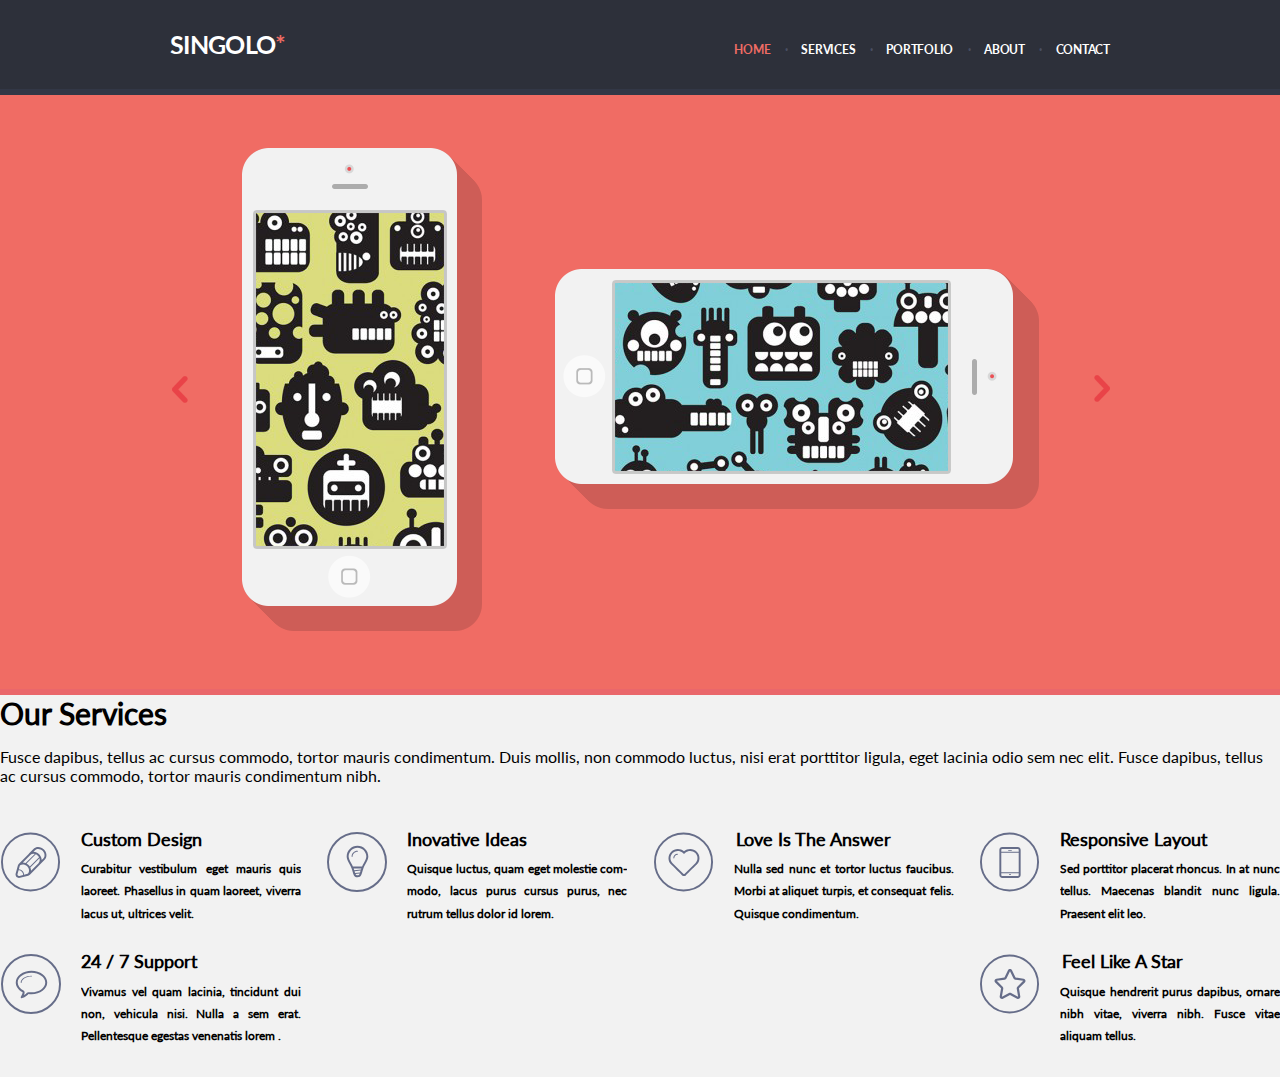
==== singolo1.html @ fba2b155 "Revert "fix: text2"" ====
<!doctype html>
<html lang="en">

<head>
    <meta charset="UTF-8">
    <meta http-equiv="X-UA-Compatible" content="ie=edge">
    <link rel="stylesheet" href="singolo1.css">
    <title>Singolo</title>
</head>

<body>
    <div class="header">
        <header>
            <div class="logo">
                Singolo
                <span>*</span>
            </div>
            <nav>
                <a class="check">Home</a>
                <a href="#">Services</a>
                <a href="#">Portfolio</a>
                <a href="#">About</a>
                <a href="#">Contact</a>
            </nav>
        </header>
    </div>

    <div class="slider-container">
        <section class="slider">
            <h2>Image Gallery</h2>
            <a href="#" class="arrow-1">
                <img width="16" height="27" src="assets/arrow-1.png" alt="">
            </a>
            <div class="images">
                <img width="240" height="483" src="assets/iphone1.png" alt="">
                <img width="484" height="240" src="assets/iphone2.png" alt="">
            </div>
            <a href="#" class="arrow-2">
                <img width="16" height="27" src="assets/arrow-2.png" alt="">
            </a>
        </section>
    </div>

    <div class="services-container">
        <section class="servicesz">
            <h1>Our Services</h1>
            <p>Fusce dapibus, tellus ac cursus commodo, tortor mauris condimentum. Duis mollis, non commodo luctus, nisi erat porttitor ligula, eget lacinia odio sem nec elit. Fusce dapibus, tellus ac cursus commodo, tortor mauris condimentum nibh.</p>

            <div class="details">
                <div class="detail">
                    <img class="img1" src="assets/design.svg" alt="">
                    <div class="text">
                        <h2>Custom Design</h2>
                        <p>Curabitur vestibulum eget mauris quis laoreet. Phasellus in quam laoreet, viverra lacus ut, ultrices velit.</p>
                    </div>
                </div>

                <div class="detail">
                    <img class="img1" src="assets/ideas.svg" alt="">
                    <div class="text">
                        <h2>Inovative Ideas</h2>
                        <p>Quisque luctus, quam eget molestie commodo, lacus purus cursus purus, nec rutrum tellus dolor id lorem.</p>
                    </div>
                </div>

                <div class="detail">
                    <img class="img1" src="assets/love.svg" alt="">
                    <div class="text">
                        <h2>Love Is The Answer</h2>
                        <p>Nulla sed nunc et tortor luctus faucibus. Morbi at aliquet turpis, et consequat felis. Quisque condimentum.</p>
                    </div>
                </div>

                <div class="detail">
                    <img class="img1" src="assets/phone.svg" alt="">
                    <div class="text">
                        <h2>Responsive Layout</h2>
                        <p>Sed porttitor placerat rhoncus. In at nunc tellus. Maecenas blandit nunc ligula. Praesent elit leo.</p>
                    </div>
                </div>

                <div class="detail">
                    <img class="img1" src="assets/support.svg" alt="">
                    <div class="text">
                        <h2>24 / 7 Support</h2>
                        <p>Vivamus vel quam lacinia, tincidunt dui non, vehicula nisi. Nulla a sem erat. Pellen&shy;­tesque egestas venenatis lorem .
                        </p>
                    </div>
                </div>

                <div class="detail">
                    <img class="img1" src="assets/star.svg" alt="">
                    <div class="text">
                        <h2>Feel Like A Star</h2>
                        <p>Quisque hendrerit purus dapibus, ornare nibh vitae, viverra nibh. Fusce vitae aliquam tellus.</p>
                    </div>
                </div>

            </div>
        </section>
    </div>

</body>

</html>
---- singolo1.css ----
body {
    margin: 0;
    padding: 0;
    font-family: "Lato Regular", "Arial", sans-serif;
    background-color: #ffffff;
}

.header {
    width: 100%;
    background-color: #2d303a;
    border-bottom: 6px solid #323746;
}

.slider-container {
    width: 100%;
    background-color: #f06c64;
    border-bottom: 6px solid #ea676b;
}

.services-container {
    width: 100%;
    background-color: #f2f2f2;
    border-bottom: 6px solid white;
}

header {
    width: 100%;
    max-width: 1020px;
    margin: 0 auto;
    padding-left: 40px;
    padding-right: 40px;
    display: flex;
    justify-content: space-between;
    padding-top: 29px;
    padding-bottom: 30px;
    font-family: "Lato Bold", "Arial", sans-serif;
    text-transform: uppercase;
    letter-spacing: -0.042em;
    box-sizing: border-box;
}

.logo {
    font-size: 25px;
    color: #ffffff;
}

.logo span {
    margin-left: -6px;
    color: #f06c64;
}

nav {
    margin-top: 9px;
    letter-spacing: -0.015em;
    white-space: nowrap;
}

nav a {
    position: relative;
    font-size: 12px;
    text-decoration: none;
    color: #f06c64;
    ;
}

nav a:not(.check) {
    margin-left: 2.26em;
    color: #ffffff;
}

nav a:not(.check):hover {
    color: #f06c64;
    ;
}

nav a+a:before {
    content: "·";
    position: absolute;
    top: 0;
    left: -1.35em;
    color: #494e62;
    border-radius: 50%;
}


/*слайдер*/

section.slider {
    width: 100%;
    max-width: 1020px;
    margin: 0 auto;
    padding-left: 40px;
    padding-right: 40px;
    box-sizing: border-box;
    padding-top: 53px;
    padding-bottom: 58px;
    display: flex;
    justify-content: space-between;
    align-items: center;
}

.slider>* {
    display: inline-block;
    vertical-align: middle;
}

.slider>h2 {
    display: none;
}

.slider>a {
    position: relative;
    padding: 150px 0;
}

.slider>a.arrow-1:hover {
    opacity: 0.7;
}

.slider>a.arrow-2:hover {
    opacity: 0.7;
}

.slider>a.arrow-1 {
    position: relative;
    left: 2px;
    margin-bottom: -3px;
}

.slider>.images {
    margin: 0 auto;
    width: calc(100% - 16px*2);
}

.slider>.images>img {
    margin-left: 56px;
    vertical-align: middle;
}

.slider>.images>img:nth-child(2) {
    margin-bottom: 1px;
    margin-left: 69px;
}


/*детали*/

.details {
    display: flex;
    justify-content: space-between;
    flex-wrap: wrap;
    margin-top: 47px;
    padding-left: 1px;
}

.details h2 {
    margin-block-start: 0;
    margin-block-end: 0;
    font-size: 18px;
    line-height: 0.8em;
}

.detail {
    display: flex;
    justify-content: space-between;
    margin-bottom: 31px;
}

.detail .text {
    margin-left: 20px;
    width: 220px;
}

.detail .text p {
    font-weight: 600;
    margin-block-start: 12px;
    margin-block-end: 0;
    max-height: 65px;
    overflow: hidden;
    font-size: 12px;
    line-height: 1.84em;
    text-align: justify;
    hyphens: auto;
}

.detail:last-child div.text p {
    letter-spacing: normal;
    hyphens: none;
}

.detail:nth-child(3n) div.text h2 {
    margin-left: 2px;
}


/*сервисы*/

.services {
    padding-left: 40px;
    padding-right: 40px;
    box-sizing: border-box;
    padding-top: 59px;
    padding-bottom: 30px;
    width: 100%;
    max-width: 1020px;
    margin: 0 auto;
}

h1 {
    font-size: 30px;
    margin-block-start: 0;
    margin-block-end: 0;
}

.services p {
    letter-spacing: 0.28px;
    font-size: 18px;
    line-height: 1.7;
    word-spacing: 3.6px;
    word-spacing: -2px;
    text-align: justify;
    margin-block-start: 18px;
    margin-block-end: 0;
    font-family: "Lato Light", "Arial", sans-serif;
}

.services p {
    color: #767e9e;
}

.services h1 {
    font-family: "Lato Black", "Arial", sans-serif;
    letter-spacing: -0.006em;
    color: #666d89;
}

.services h2 {
    font-family: "Lato Black", "Arial", sans-serif;
    letter-spacing: -0.006em;
    color: #666d89;
}

.img1 {
    width: 60px;
    height: 60px;
}


/*шрифты*/

@font-face {
    font-family: "Lato Light";
    src: url("assets/fonts/Lato-Light.ttf");
}

@font-face {
    font-family: "Lato Regular";
    src: url("assets/fonts/Lato-Regular.ttf");
}

@font-face {
    font-family: "Lato Bold";
    src: url("assets/fonts/Lato-Bold.ttf");
}

@font-face {
    font-family: "Lato Black";
    src: url("assets/fonts/Lato-Black.ttf");
}
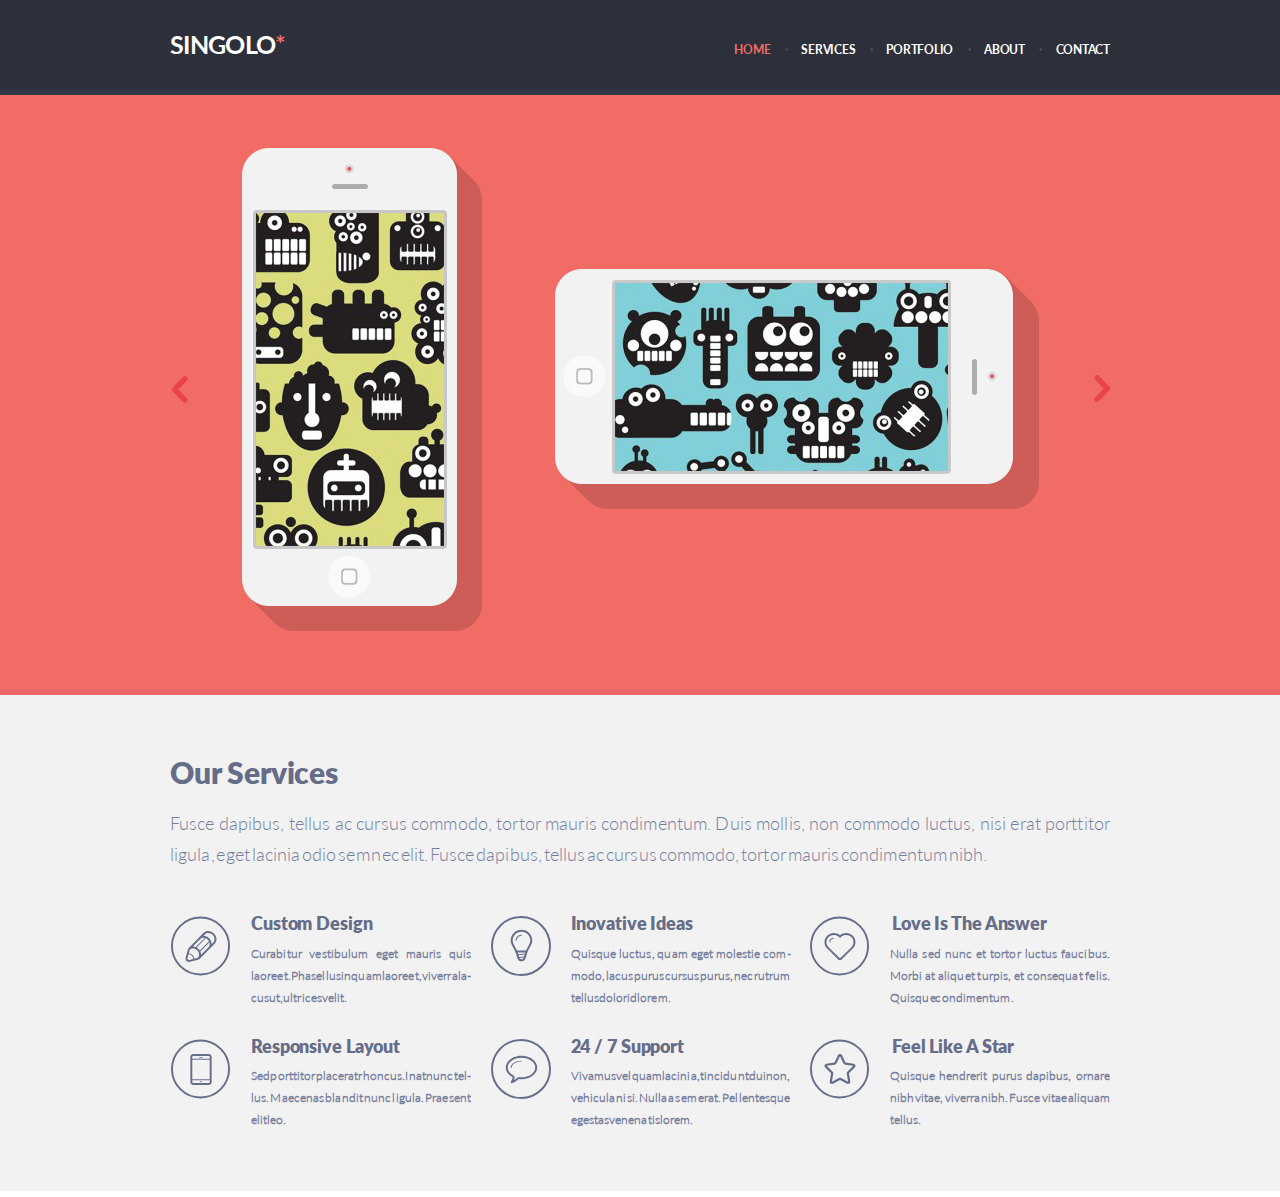
==== commit afa57c67: "fix:1" ====
--- a/singolo1.html
+++ b/singolo1.html
@@ -42,7 +42,7 @@
     </div>
 
     <div class="services-container">
-        <section class="servicesz">
+        <section class="services">
             <h1>Our Services</h1>
             <p>Fusce dapibus, tellus ac cursus commodo, tortor mauris condimentum. Duis mollis, non commodo luctus, nisi erat porttitor ligula, eget lacinia odio sem nec elit. Fusce dapibus, tellus ac cursus commodo, tortor mauris condimentum nibh.</p>
 
@@ -83,8 +83,11 @@
                     <img class="img1" src="assets/support.svg" alt="">
                     <div class="text">
                         <h2>24 / 7 Support</h2>
-                        <p>Vivamus vel quam lacinia, tincidunt dui non, vehicula nisi. Nulla a sem erat. Pellen&shy;­tesque egestas venenatis lorem .
-                        </p>
+
+                        <p>Vivamus vel quam lacinia, tincidunt dui non, vehicula nisi. Nulla a sem erat. Pellen&shy;­tesque egestas venenatis lorem . </p>
+
+
+
                     </div>
                 </div>
 
--- a/singolo1.css
+++ b/singolo1.css
@@ -213,11 +213,10 @@
 }
 
 .services p {
-    letter-spacing: 0.28px;
+    letter-spacing: 0.1px;
     font-size: 18px;
     line-height: 1.7;
-    word-spacing: 3.6px;
-    word-spacing: -2px;
+    word-spacing: -3.3px;
     text-align: justify;
     margin-block-start: 18px;
     margin-block-end: 0;
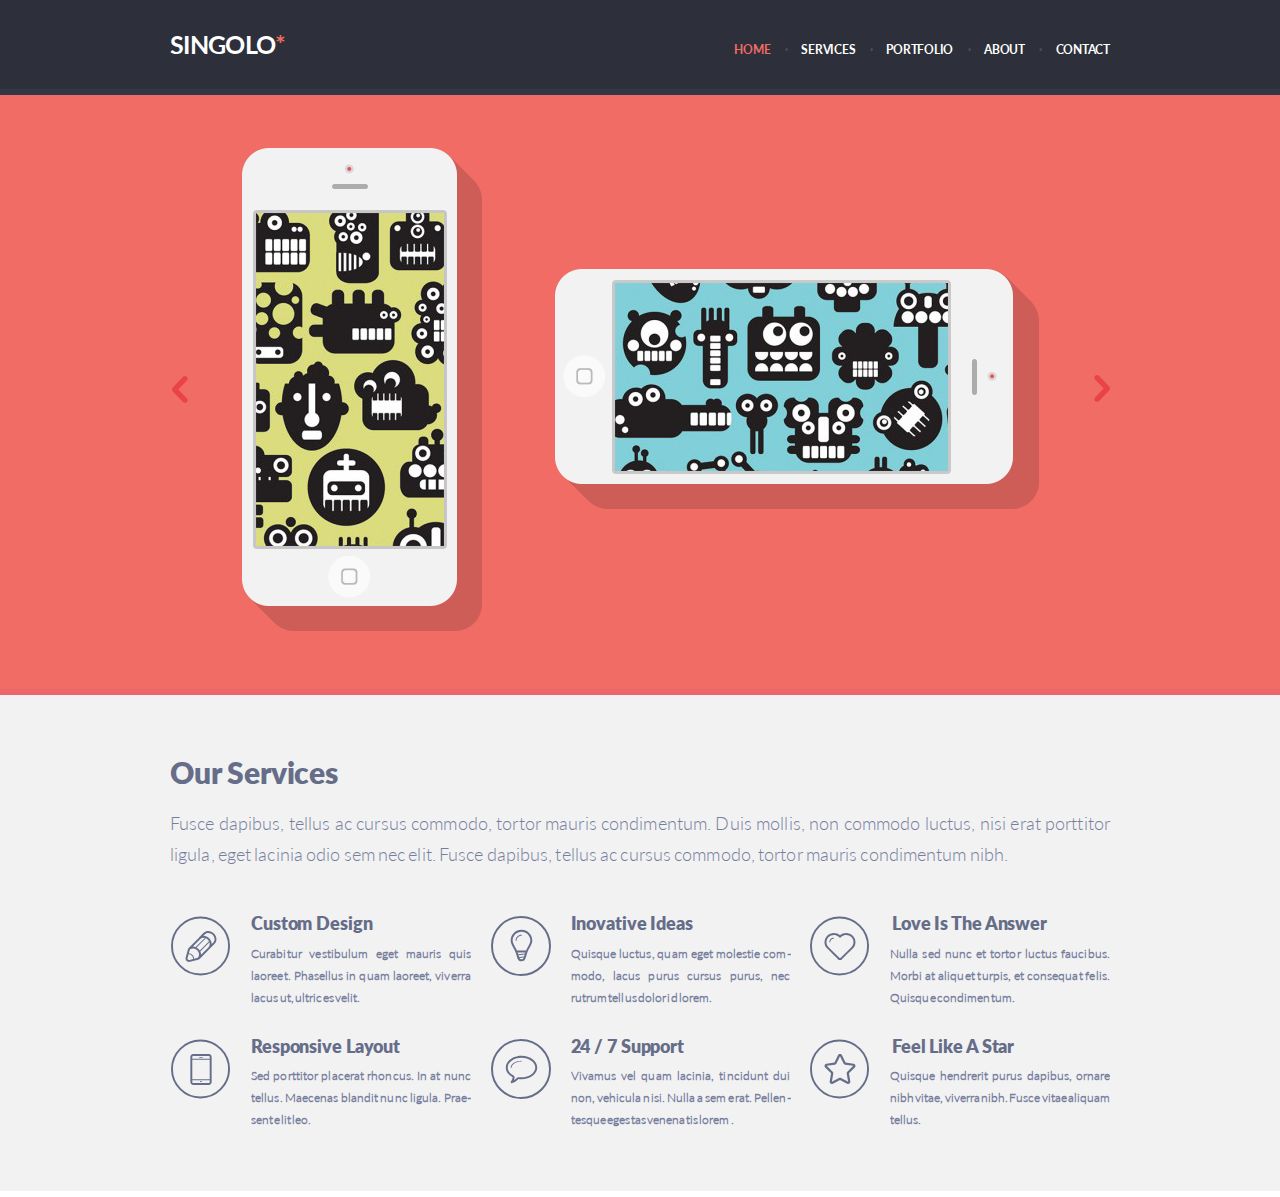
==== commit e129a183: "fix:123" ====
--- a/singolo1.html
+++ b/singolo1.html
@@ -75,7 +75,7 @@
                     <img class="img1" src="assets/phone.svg" alt="">
                     <div class="text">
                         <h2>Responsive Layout</h2>
-                        <p>Sed porttitor placerat rhoncus. In at nunc tellus. Maecenas blandit nunc ligula. Praesent elit leo.</p>
+                        <p>Sed porttitor placerat rhoncus. In at nunc tellus. Maecenas blandit nunc ligula. Prae&shy;sent elit leo.</p>
                     </div>
                 </div>
 
--- a/singolo1.css
+++ b/singolo1.css
@@ -216,7 +216,7 @@
     letter-spacing: 0.1px;
     font-size: 18px;
     line-height: 1.7;
-    word-spacing: -3.3px;
+    word-spacing: -2px;
     text-align: justify;
     margin-block-start: 18px;
     margin-block-end: 0;
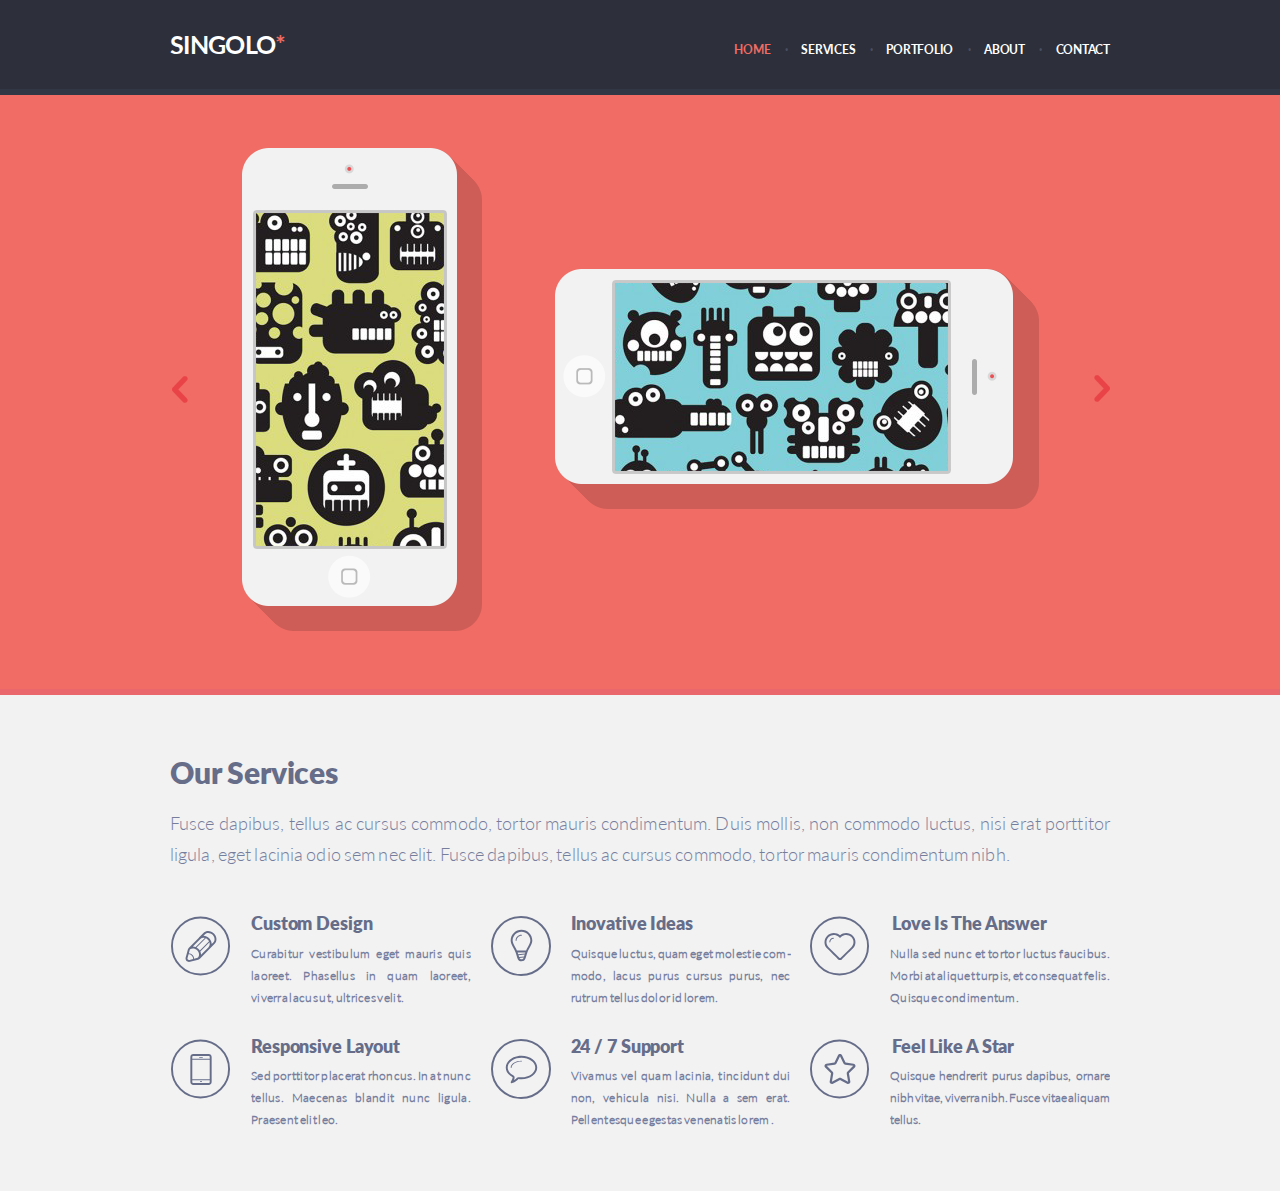
==== commit a78255a9: "fix: &shy;" ====
--- a/singolo1.html
+++ b/singolo1.html
@@ -59,7 +59,7 @@
                     <img class="img1" src="assets/ideas.svg" alt="">
                     <div class="text">
                         <h2>Inovative Ideas</h2>
-                        <p>Quisque luctus, quam eget molestie commodo, lacus purus cursus purus, nec rutrum tellus dolor id lorem.</p>
+                        <p>Quisque luctus, quam eget molestie com&shy;modo, lacus purus cursus purus, nec rutrum tellus dolor id lorem.</p>
                     </div>
                 </div>
 
@@ -105,4 +105,4 @@
 
 </body>
 
-</html>+</html>
--- a/singolo1.css
+++ b/singolo1.css
@@ -172,6 +172,7 @@
 }
 
 .detail .text p {
+    letter-spacing: 0.3px;
     font-weight: 600;
     margin-block-start: 12px;
     margin-block-end: 0;
@@ -216,7 +217,7 @@
     letter-spacing: 0.1px;
     font-size: 18px;
     line-height: 1.7;
-    word-spacing: -2px;
+    word-spacing: -1.9px;
     text-align: justify;
     margin-block-start: 18px;
     margin-block-end: 0;
@@ -265,4 +266,4 @@
 @font-face {
     font-family: "Lato Black";
     src: url("assets/fonts/Lato-Black.ttf");
-}+}
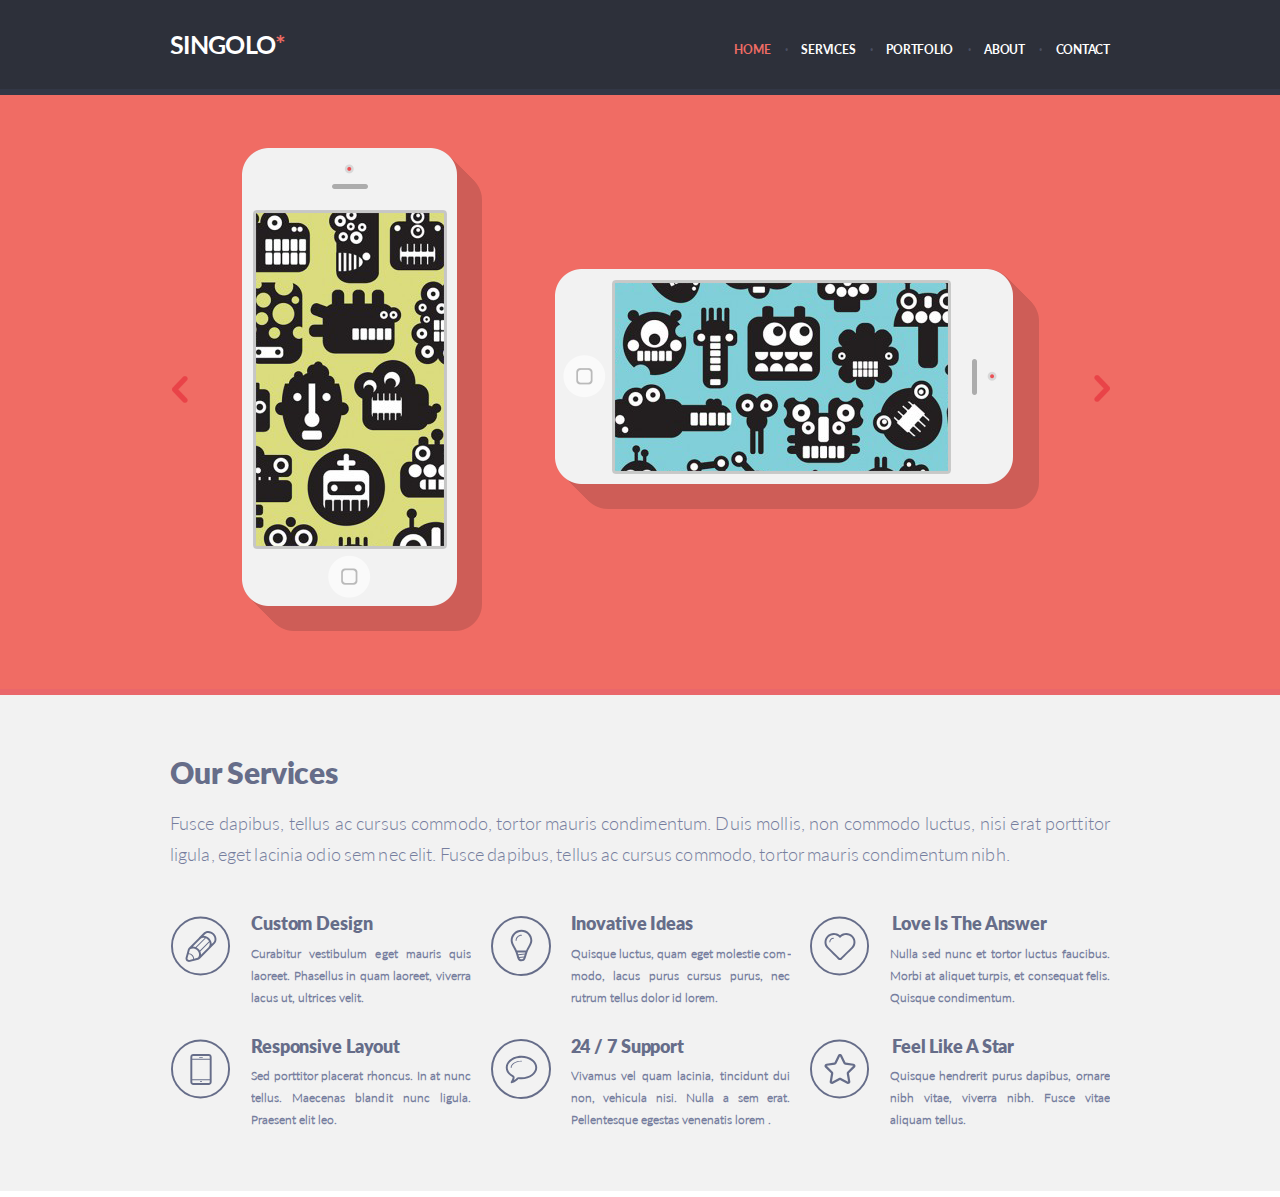
==== commit db3ab732: "init: singolo2" ====
--- a/singolo1.html
+++ b/singolo1.html
@@ -95,7 +95,7 @@
                     <img class="img1" src="assets/star.svg" alt="">
                     <div class="text">
                         <h2>Feel Like A Star</h2>
-                        <p>Quisque hendrerit purus dapibus, ornare nibh vitae, viverra nibh. Fusce vitae aliquam tellus.</p>
+                        <p>Quisque hendrerit purus dapibus, ornare nibh vitae, viverra nibh. Fusce vitae <wbr> aliquam tellus.</p>
                     </div>
                 </div>
 
@@ -105,4 +105,4 @@
 
 </body>
 
-</html>
+</html>--- a/singolo1.css
+++ b/singolo1.css
@@ -114,11 +114,11 @@
 }
 
 .slider>a.arrow-1:hover {
-    opacity: 0.7;
+    opacity: 0.8;
 }
 
 .slider>a.arrow-2:hover {
-    opacity: 0.7;
+    opacity: 0.8;
 }
 
 .slider>a.arrow-1 {
@@ -182,6 +182,8 @@
     line-height: 1.84em;
     text-align: justify;
     hyphens: auto;
+    word-spacing: 0.001px;
+    letter-spacing: 0.001px;
 }
 
 .detail:last-child div.text p {
@@ -266,4 +268,4 @@
 @font-face {
     font-family: "Lato Black";
     src: url("assets/fonts/Lato-Black.ttf");
-}
+}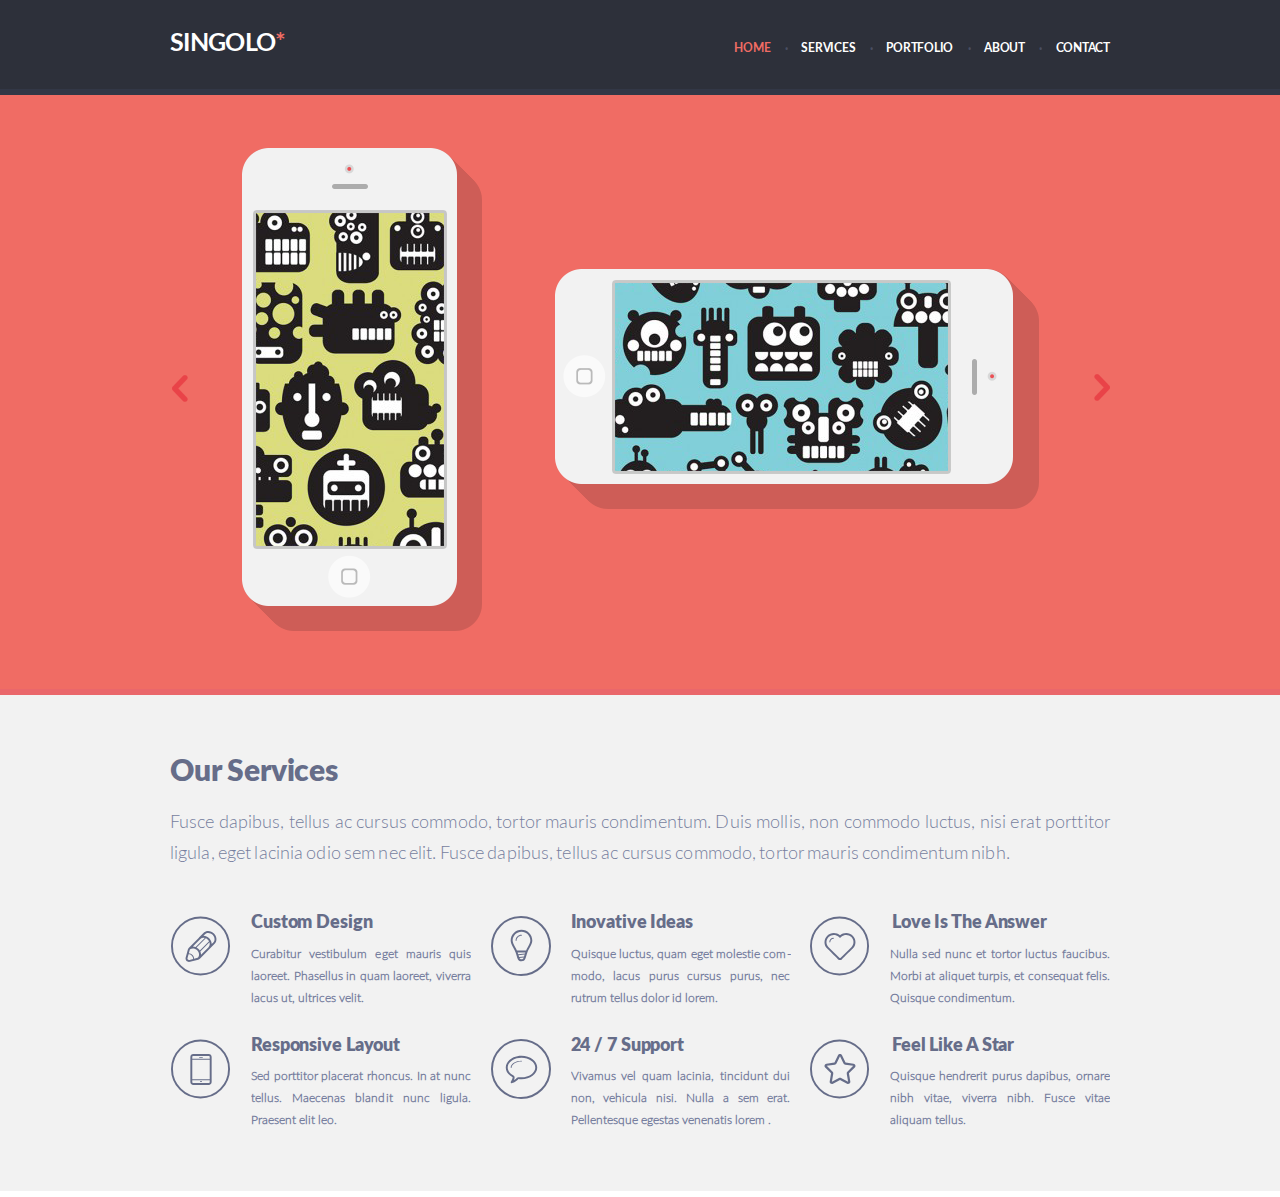
==== commit ea9bf0d4: "init: add index and style into work book" ====
(no text change in the page or its own stylesheets)
